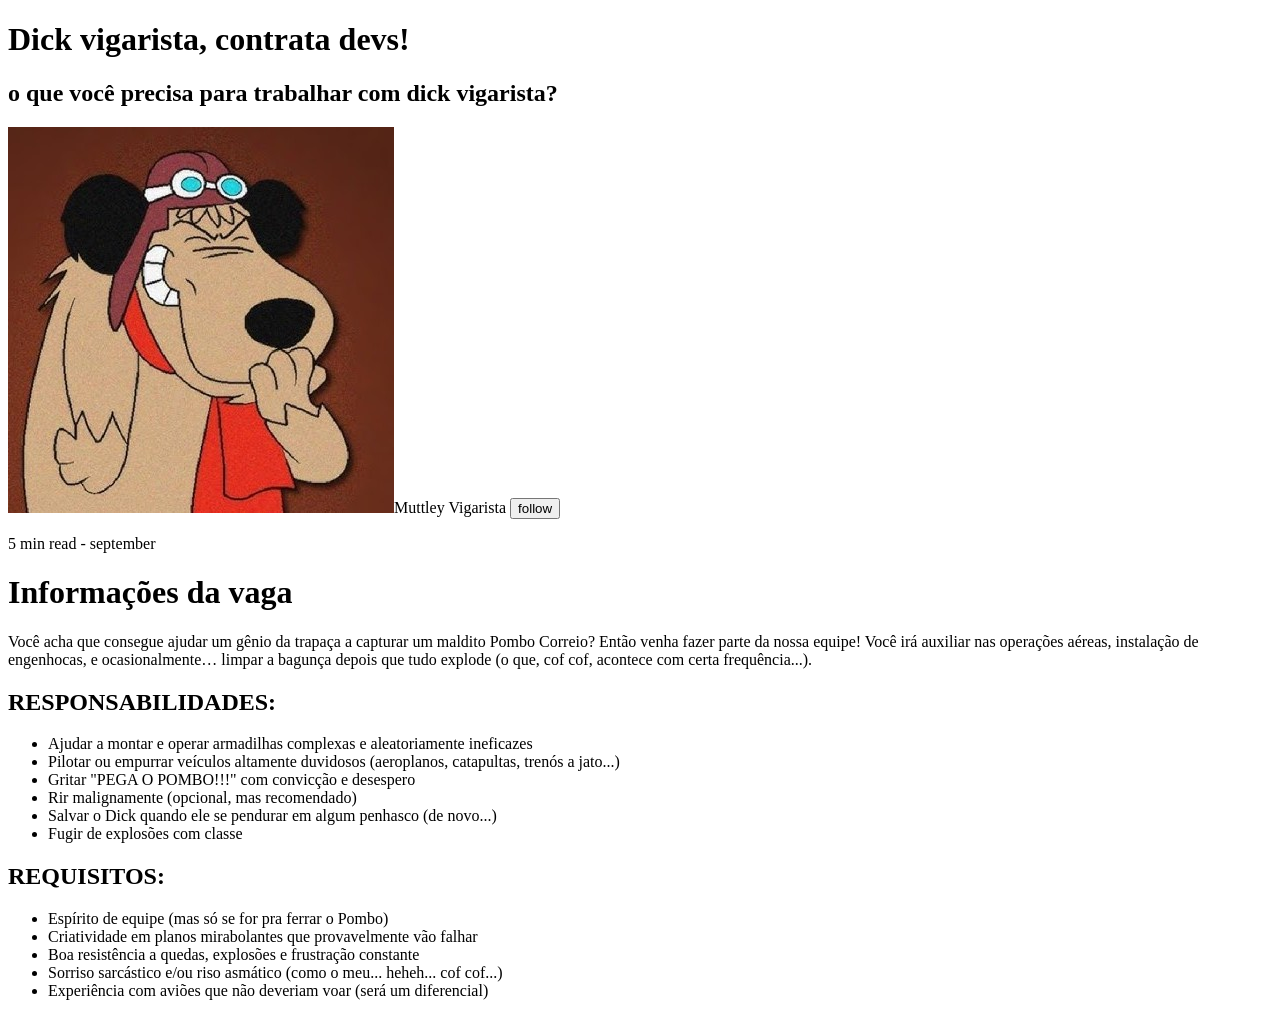
==== openPage.html @ 717f0d5e "adicionando os primeiros arquivos ao projeto" ====
<!DOCTYPE html>
<html lang="en">
<head>
    <meta charset="UTF-8">
    <meta name="viewport" content="width=device-width, initial-scale=1.0">
    <title>Document</title>
    <link rel="stylesheet" href="">
</head>
<body>
    <div class="title">

        <h1>Dick vigarista, contrata devs!</h1>
        <h2>o que você precisa para trabalhar com dick vigarista?</h2>

        <span><img src="assets/Muttley.jpg" alt="">Muttley Vigarista </span>
        <button>follow</button>
        <p>5 min read - september</p>
    </div>

    <div class="conteudo">

        <h1>Informações da vaga</h1>
        
        <p>Você acha que consegue ajudar um gênio da trapaça a capturar um maldito Pombo Correio? Então venha fazer parte da nossa equipe! Você irá auxiliar nas operações aéreas, instalação de engenhocas, e ocasionalmente… limpar a bagunça depois que tudo explode (o que, cof cof, acontece com certa frequência...).</p>

        <h2>RESPONSABILIDADES:</h2>
        <ul>
            <li>Ajudar a montar e operar armadilhas complexas e aleatoriamente ineficazes</li>
            <li>Pilotar ou empurrar veículos altamente duvidosos (aeroplanos, catapultas, trenós a jato...)</li>
            <li>Gritar "PEGA O POMBO!!!" com convicção e desespero</li>
            <li>Rir malignamente (opcional, mas recomendado)</li>
            <li>Salvar o Dick quando ele se pendurar em algum penhasco (de novo...)</li>
            <li>Fugir de explosões com classe</li>
        </ul>

        <h2>REQUISITOS:</h2>

        <ul>
            <li>Espírito de equipe (mas só se for pra ferrar o Pombo)</li>
            <li>Criatividade em planos mirabolantes que provavelmente vão falhar</li>
            <li>Boa resistência a quedas, explosões e frustração constante</li>
            <li>Sorriso sarcástico e/ou riso asmático (como o meu... heheh... cof cof...)</li>
            <li>Experiência com aviões que não deveriam voar (será um diferencial)</li>
        </ul>

        
    </div>
</body>
</html>
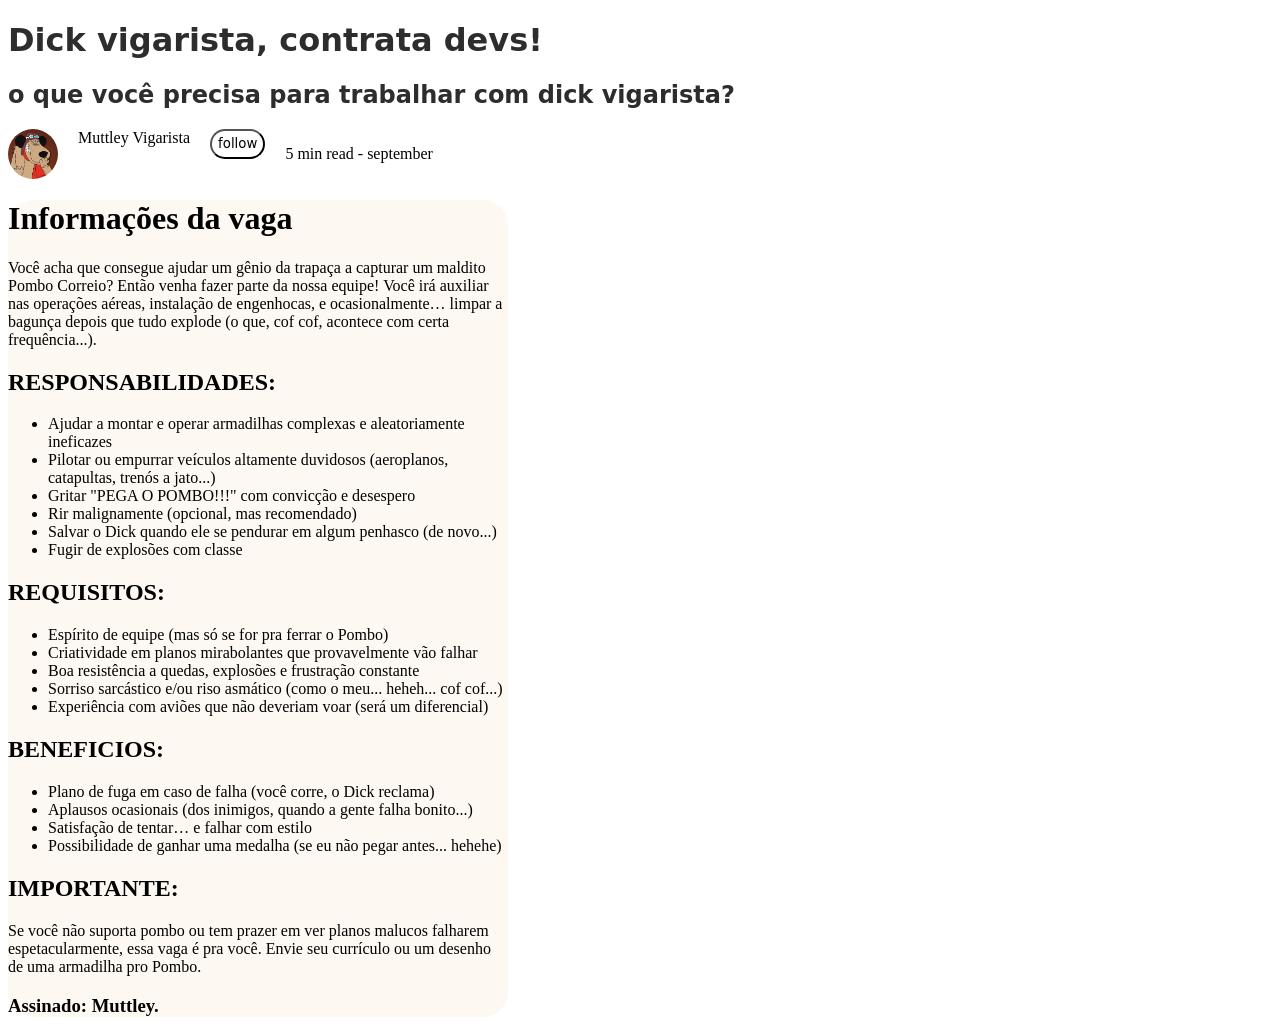
==== commit e1609cff: "adicionando o JS e começando o css do open page" ====
--- a/openPage.html
+++ b/openPage.html
@@ -4,17 +4,20 @@
     <meta charset="UTF-8">
     <meta name="viewport" content="width=device-width, initial-scale=1.0">
     <title>Document</title>
-    <link rel="stylesheet" href="">
+    <link rel="stylesheet" href="open.css">
 </head>
 <body>
     <div class="title">
 
         <h1>Dick vigarista, contrata devs!</h1>
         <h2>o que você precisa para trabalhar com dick vigarista?</h2>
-
-        <span><img src="assets/Muttley.jpg" alt="">Muttley Vigarista </span>
-        <button>follow</button>
-        <p>5 min read - september</p>
+        <div id="profile">
+            <img src="assets/Muttley.jpg" alt="">
+            <span>Muttley Vigarista</span>
+            <button>follow</button>
+            <p>5 min read - september</p>
+        </div>
+        
     </div>
 
     <div class="conteudo">
@@ -43,7 +46,21 @@
             <li>Experiência com aviões que não deveriam voar (será um diferencial)</li>
         </ul>
 
-        
+        <h2>BENEFICIOS:</h2>
+        <ul>
+            <li>Plano de fuga em caso de falha (você corre, o Dick reclama)</li>
+            <li>Aplausos ocasionais (dos inimigos, quando a gente falha bonito...)</li>
+            <li>Satisfação de tentar… e falhar com estilo</li>
+            <li>Possibilidade de ganhar uma medalha (se eu não pegar antes... hehehe)</li>
+        </ul>
+
+        <h2>IMPORTANTE:</h2>
+        <P>Se você não suporta pombo ou tem prazer em ver planos malucos falharem espetacularmente, essa vaga é pra você. Envie seu currículo ou um desenho de uma armadilha pro Pombo.</P>
+
+        <H3>Assinado:
+            Muttley.
+        </H3>
+
     </div>
 </body>
 </html>
--- a/open.css
+++ b/open.css
@@ -0,0 +1,47 @@
+.conteudo{
+
+    background-color: rgb(253, 249, 242) ;
+    border-radius: 25px;
+
+    width: 500px;
+
+    
+}
+
+.title h1{
+
+    color: rgb(45, 45, 45);
+    font-family: system-ui, -apple-system, BlinkMacSystemFont, 'Segoe UI', Roboto, Oxygen, Ubuntu, Cantarell, 'Open Sans', 'Helvetica Neue', sans-serif;
+    
+}
+
+.title h2{
+
+    color: rgb(45, 45, 45);
+    font-family: system-ui, -apple-system, BlinkMacSystemFont, 'Segoe UI', Roboto, Oxygen, Ubuntu, Cantarell, 'Open Sans', 'Helvetica Neue', sans-serif;
+
+}
+
+.title img{
+
+    width: 50px;
+    border-radius: 100%;
+}
+
+
+
+#profile button{
+
+    background-color: white;
+    height: 30px;
+    border-radius: 15px;
+    font-family: system-ui, -apple-system, BlinkMacSystemFont, 'Segoe UI', Roboto, Oxygen, Ubuntu, Cantarell, 'Open Sans', 'Helvetica Neue', sans-serif;
+
+}
+
+#profile{
+
+    display: flex;
+    gap: 20px;
+    
+}
